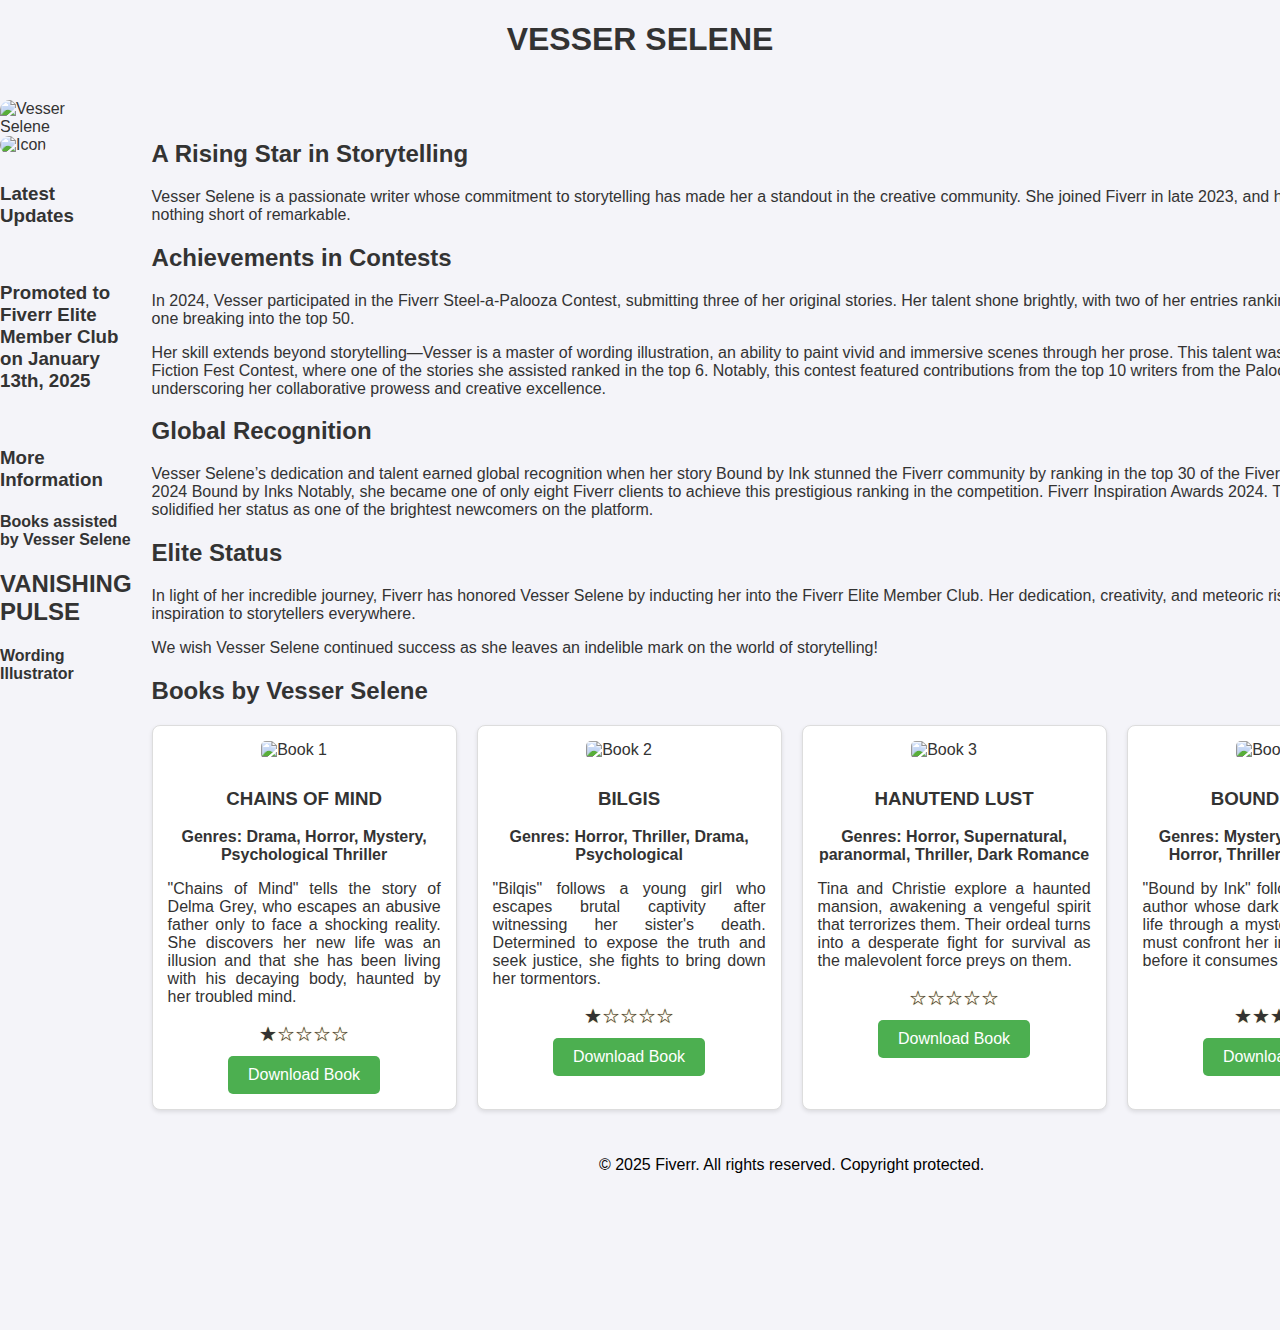
==== Index.html @ b791af52 "Index.html" ====
<!DOCTYPE html>
<html lang="en">
<head>
    <meta charset="UTF-8">
    <meta name="viewport" content="width=device-width, initial-scale=1.0">
    <title>Vesser Selene - Author</title>
    <style>
        body {
            font-family: Arial, sans-serif;
            margin: 0;
            padding: 0;
            display: flex;
            flex-direction: column;
            align-items: center;
            background-color: #f4f4f9;
            color: #333;
        }
        .container {
            max-width: 1800px;
            width: 100%;
            padding: 20px;
        }
        .profile {
            display: flex;
            align-items: flex-start;
            margin-bottom: 80px;
        }
        .profile img {
            width: 350px;
            height: auto;
            border-radius: 10px;
            margin-right: 20px;
            position: relative;
        }
        .profile .badge {
            position: absolute;
            top: 10px;
            left: 10px;
            background-color: gold;
            color: white;
            font-size: 14px;
            padding: 5px 10px;
            border-radius: 5px;
            box-shadow: 0 2px 4px rgba(0, 0, 0, 0.2);
        }
        .description {
            max-width: 600px;
        }
        .books {
            display: flex;
            flex-wrap: wrap;
            gap: 20px;
        }
           .books {
            display: flex;
            justify-content: space-between;
            gap: 20px;
            padding-bottom: 10px;
            flex-wrap: nowrap;
        }
        .book {
            background-color: white;
            border: 1px solid #ddd;
            border-radius: 8px;
            box-shadow: 0 2px 4px rgba(0, 0, 0, 0.1);
            width: 300px;
            padding: 15px;
            text-align: center;
        }
        .book img {
            width: 50%;
            height: auto;
            border-radius: 5px;
            margin-bottom: 10px;
        }
       .rating {
            color: ##04b976;
            font-size: 20px;
            margin-top: 5px;
            text-shadow: 0 0 1px rgba(184, 134, 11, 0.8);
			
			
			    }
        .download-btn {
            background-color: #4CAF50;
            color: white;
            padding: 10px 20px;
            text-decoration: none;
            border-radius: 5px;
            margin-top: 10px;
            display: inline-block;
        }
        .download-btn:hover {
            background-color: #45a049;
			
			
	
    }
</style>
       	<h1>  VESSER SELENE </h1> 
    </style>
    <script>
        function promptPassword(bookTitle) {
            var password = prompt("Enter password to download the book:");
            if (password === "0151") {
                window.location.href = bookTitle + ".pdf";  // Redirect to the book's PDF file
            } else {
                alert("Download restricted by the author at this moment");
            }
        }
    </script>
        
    </style>
</head>
<body>
    <div class="container">
        <div class="profile">
            <div>
                <img src="author-photo.jpg" alt="Vesser Selene">
         
				
				
				<img src="elite.png" alt="Icon" style="width: 350px; height: 200px; margin-bottom: 10px; class="highlight-blink"">
                <h3>  Latest Updates</h3>
				<br>
						<h3>  Promoted to Fiverr Elite Member Club on January 13th, 2025</h3>
						<br>
				<h3>  More Information</h3>
				
				<h4>  Books assisted by Vesser Selene</h4>
				
					
				<h2>VANISHING PULSE</h2>
				<h4>Wording Illustrator</h4>
				
            </div>
             <div class="container">
        <h2>A Rising Star in Storytelling</h2>
        <p>Vesser Selene is a passionate writer whose commitment to storytelling has made her a standout in the creative community. She joined <span class="highlight">Fiverr</span> in late 2023, and her journey has been nothing short of remarkable.</p>

        <h2>Achievements in Contests</h2>
        <p>In 2024, Vesser participated in the <span class="highlight">Fiverr Steel-a-Palooza Contest</span>, submitting three of her original stories. Her talent shone brightly, with two of her entries ranking in the top 100 and one breaking into the top 50.</p>

        <p>Her skill extends beyond storytelling—Vesser is a master of <span class="highlight">wording illustration</span>, an ability to paint vivid and immersive scenes through her prose. This talent was evident in the <span class="highlight">Fiverr Fiction Fest Contest</span>, where one of the stories she assisted ranked in the top 6. Notably, this contest featured contributions from the top 10 writers from the Palooza event, underscoring her collaborative prowess and creative excellence.</p>

        <h2>Global Recognition</h2>
        <p>Vesser Selene’s dedication and talent earned global recognition when her story Bound by Ink stunned the Fiverr community by ranking in the top 30 of the Fiverr Inspiration Awards 2024 <span class="highlight">Bound by Inks</span> Notably, she became one of only eight Fiverr clients to achieve this prestigious ranking in the competition. <span class="highlight">Fiverr Inspiration Awards 2024</span>. This accomplishment solidified her status as one of the brightest newcomers on the platform.</p>

        <h2>Elite Status</h2>
        <p>In light of her incredible journey, Fiverr has honored Vesser Selene by inducting her into the <span class="highlight">Fiverr Elite Member Club</span>. Her dedication, creativity, and meteoric rise serve as an inspiration to storytellers everywhere.</p>

        <p>We wish Vesser Selene continued success as she leaves an indelible mark on the world of storytelling!</p>

           <h2>Books by Vesser Selene</h2>
        <div class="books">
            <div class="book">
                <img src="book1.jpg" alt="Book 1">
                <h3>CHAINS OF MIND</h3>
				<strong>Genres: Drama, Horror, Mystery, Psychological Thriller</strong>
                <p style="text-align: justify;">"Chains of Mind" tells the story of Delma Grey, who escapes an abusive father only to face a shocking reality. She discovers her new life was an illusion and that she has been living with his decaying body, haunted by her troubled mind.</p>
                <div class="rating">★☆☆☆☆</div>
                <a href="#" class="download-btn" onclick="promptPassword('Chains_of_Mind')">Download Book</a>
            </div>
            <div class="book">
                <img src="book2.jpg" alt="Book 2">
                <h3>BILGIS</h3>
				<strong>Genres: Horror, Thriller, Drama, Psychological</strong>
               <p style="text-align: justify;">"Bilqis" follows a young girl who escapes brutal captivity after witnessing her sister's death. Determined to expose the truth and seek justice, she fights to bring down her tormentors.</p>
                <div class="rating">★☆☆☆☆</div>
                <a href="#" class="download-btn" onclick="promptPassword('Bilgis')">Download Book</a>
            </div>
            <div class="book">
                <img src="book3.jpg" alt="Book 3">
                <h3>HANUTEND LUST</h3>
				<strong>Genres: Horror, Supernatural, paranormal, Thriller, Dark Romance</strong>
                <p style="text-align: justify;">Tina and Christie explore a haunted mansion, awakening a vengeful spirit that terrorizes them. Their ordeal turns into a desperate fight for survival as the malevolent force preys on them.</p>
                <div class="rating">☆☆☆☆☆</div>
                <a href="#" class="download-btn" onclick="promptPassword('Hanutend_Lust')">Download Book</a>
            </div>
            <div class="book">
                <img src="book4.jpg" alt="Book 4">
                <h3>BOUND BY INK</h3>
				 <strong>Genres: Mystery, Psychological Horror, Thriller, Dark Fantasy</strong>
                <p style="text-align: justify;">"Bound by Ink" follows Jade, a young author whose dark creations come to life through a mysterious journal. She must confront her imagination's power before it consumes her
				<br><br>
				
				    </p>
                <div class="rating">★★★☆☆</div>
                <a href="#" class="download-btn" onclick="promptPassword('Bound_by_Ink')">Download Book</a>
				
				
            </div>
			
        </div>
		<footer>
    <div style="text-align: center; padding: 20px; ; color: Black;">
        <p>&copy; 2025 Fiverr. All rights reserved. Copyright protected.</p>
    </div>
</footer>
    </div>
	
	
</body>


</html>
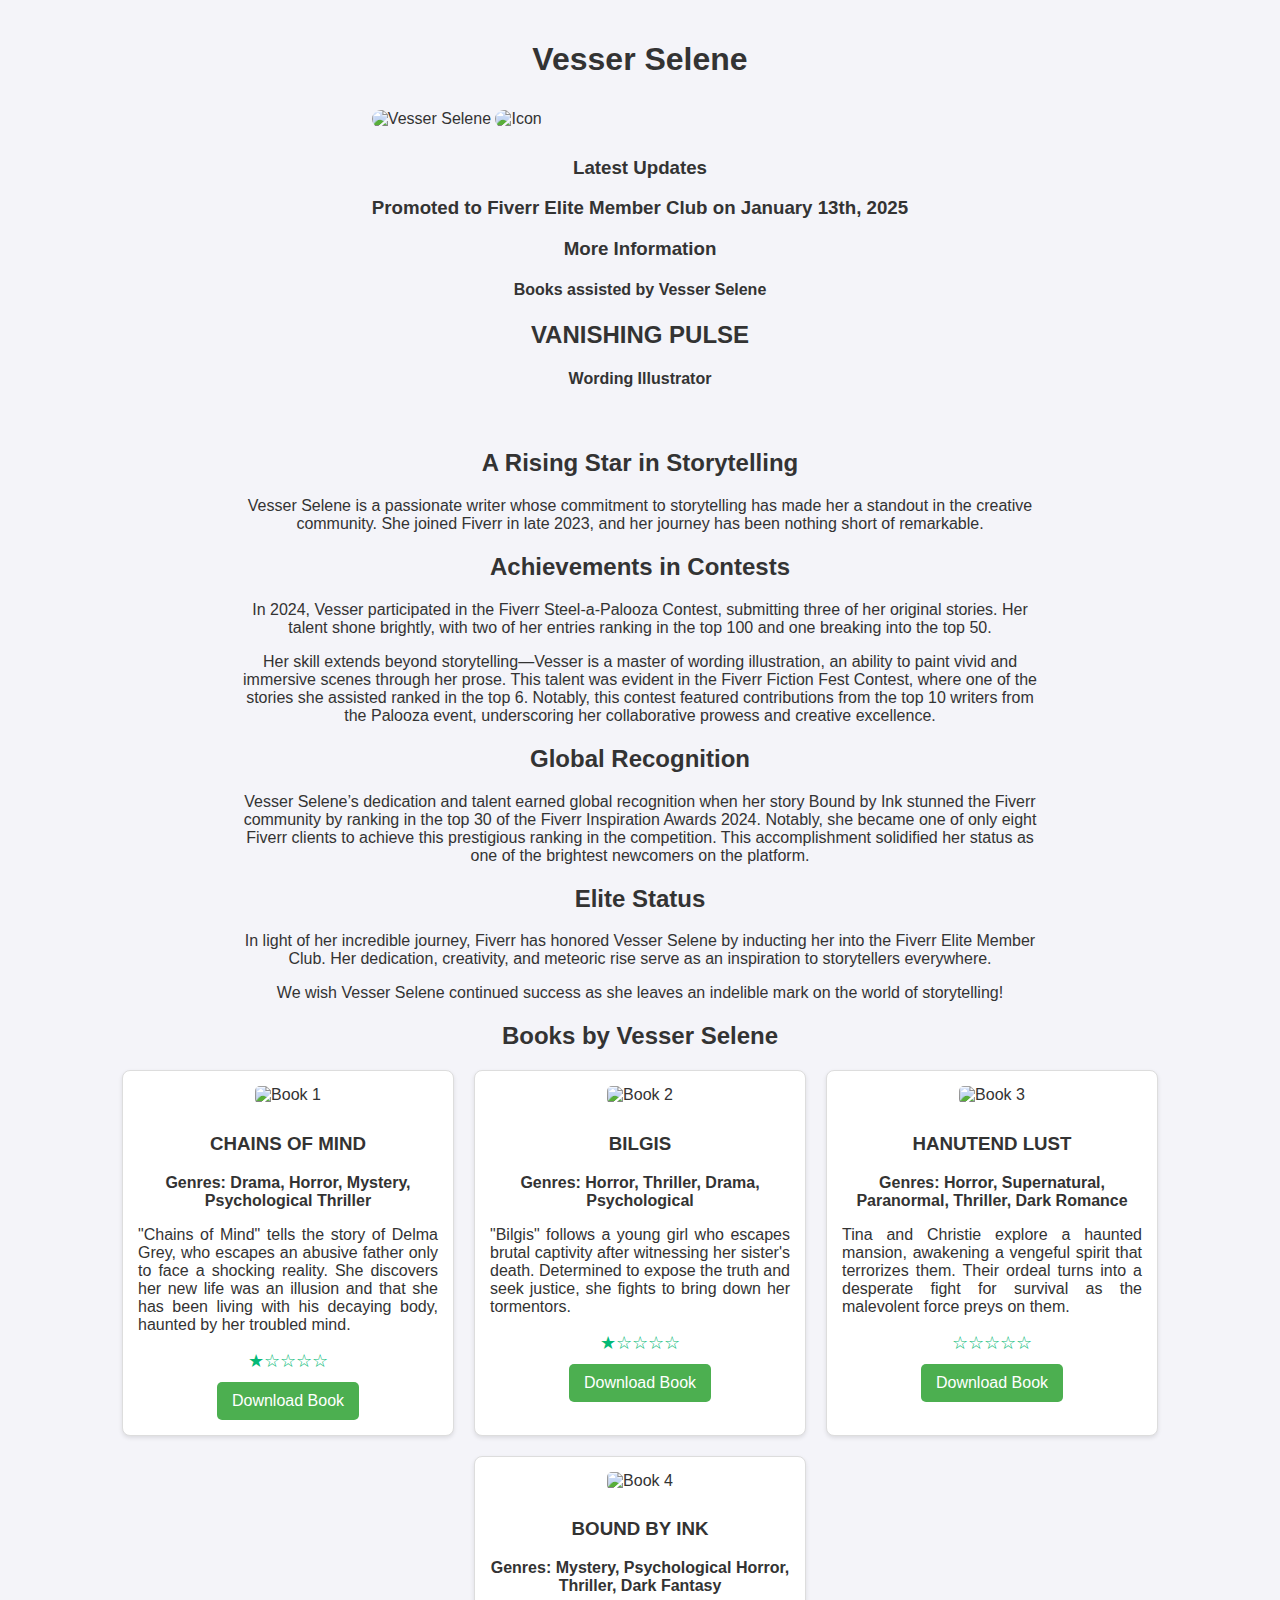
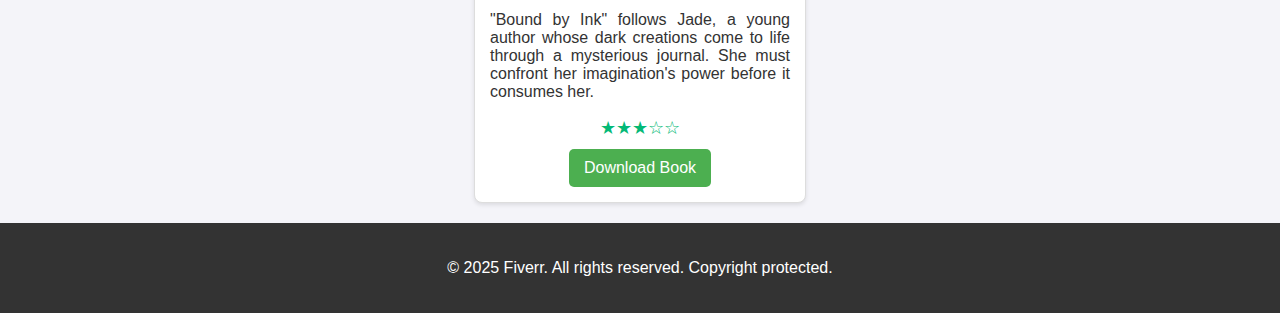
==== commit 0c0bbd32: "index.html" ====
--- a/Index.html
+++ b/Index.html
@@ -1,206 +1,202 @@
-<!DOCTYPE html>
-<html lang="en">
-<head>
-    <meta charset="UTF-8">
-    <meta name="viewport" content="width=device-width, initial-scale=1.0">
-    <title>Vesser Selene - Author</title>
-    <style>
-        body {
-            font-family: Arial, sans-serif;
-            margin: 0;
-            padding: 0;
-            display: flex;
-            flex-direction: column;
-            align-items: center;
-            background-color: #f4f4f9;
-            color: #333;
-        }
-        .container {
-            max-width: 1800px;
-            width: 100%;
-            padding: 20px;
-        }
-        .profile {
-            display: flex;
-            align-items: flex-start;
-            margin-bottom: 80px;
-        }
-        .profile img {
-            width: 350px;
-            height: auto;
-            border-radius: 10px;
-            margin-right: 20px;
-            position: relative;
-        }
-        .profile .badge {
-            position: absolute;
-            top: 10px;
-            left: 10px;
-            background-color: gold;
-            color: white;
-            font-size: 14px;
-            padding: 5px 10px;
-            border-radius: 5px;
-            box-shadow: 0 2px 4px rgba(0, 0, 0, 0.2);
-        }
-        .description {
-            max-width: 600px;
-        }
-        .books {
-            display: flex;
-            flex-wrap: wrap;
-            gap: 20px;
-        }
-           .books {
-            display: flex;
-            justify-content: space-between;
-            gap: 20px;
-            padding-bottom: 10px;
-            flex-wrap: nowrap;
-        }
-        .book {
-            background-color: white;
-            border: 1px solid #ddd;
-            border-radius: 8px;
-            box-shadow: 0 2px 4px rgba(0, 0, 0, 0.1);
-            width: 300px;
-            padding: 15px;
-            text-align: center;
-        }
-        .book img {
-            width: 50%;
-            height: auto;
-            border-radius: 5px;
-            margin-bottom: 10px;
-        }
-       .rating {
-            color: ##04b976;
-            font-size: 20px;
-            margin-top: 5px;
-            text-shadow: 0 0 1px rgba(184, 134, 11, 0.8);
-			
-			
-			    }
-        .download-btn {
-            background-color: #4CAF50;
-            color: white;
-            padding: 10px 20px;
-            text-decoration: none;
-            border-radius: 5px;
-            margin-top: 10px;
-            display: inline-block;
-        }
-        .download-btn:hover {
-            background-color: #45a049;
-			
-			
-	
-    }
-</style>
-       	<h1>  VESSER SELENE </h1> 
-    </style>
-    <script>
-        function promptPassword(bookTitle) {
-            var password = prompt("Enter password to download the book:");
-            if (password === "0151") {
-                window.location.href = bookTitle + ".pdf";  // Redirect to the book's PDF file
-            } else {
-                alert("Download restricted by the author at this moment");
-            }
-        }
-    </script>
-        
-    </style>
-</head>
-<body>
-    <div class="container">
-        <div class="profile">
-            <div>
-                <img src="author-photo.jpg" alt="Vesser Selene">
-         
-				
-				
-				<img src="elite.png" alt="Icon" style="width: 350px; height: 200px; margin-bottom: 10px; class="highlight-blink"">
-                <h3>  Latest Updates</h3>
-				<br>
-						<h3>  Promoted to Fiverr Elite Member Club on January 13th, 2025</h3>
-						<br>
-				<h3>  More Information</h3>
-				
-				<h4>  Books assisted by Vesser Selene</h4>
-				
-					
-				<h2>VANISHING PULSE</h2>
-				<h4>Wording Illustrator</h4>
-				
-            </div>
-             <div class="container">
-        <h2>A Rising Star in Storytelling</h2>
-        <p>Vesser Selene is a passionate writer whose commitment to storytelling has made her a standout in the creative community. She joined <span class="highlight">Fiverr</span> in late 2023, and her journey has been nothing short of remarkable.</p>
-
-        <h2>Achievements in Contests</h2>
-        <p>In 2024, Vesser participated in the <span class="highlight">Fiverr Steel-a-Palooza Contest</span>, submitting three of her original stories. Her talent shone brightly, with two of her entries ranking in the top 100 and one breaking into the top 50.</p>
-
-        <p>Her skill extends beyond storytelling—Vesser is a master of <span class="highlight">wording illustration</span>, an ability to paint vivid and immersive scenes through her prose. This talent was evident in the <span class="highlight">Fiverr Fiction Fest Contest</span>, where one of the stories she assisted ranked in the top 6. Notably, this contest featured contributions from the top 10 writers from the Palooza event, underscoring her collaborative prowess and creative excellence.</p>
-
-        <h2>Global Recognition</h2>
-        <p>Vesser Selene’s dedication and talent earned global recognition when her story Bound by Ink stunned the Fiverr community by ranking in the top 30 of the Fiverr Inspiration Awards 2024 <span class="highlight">Bound by Inks</span> Notably, she became one of only eight Fiverr clients to achieve this prestigious ranking in the competition. <span class="highlight">Fiverr Inspiration Awards 2024</span>. This accomplishment solidified her status as one of the brightest newcomers on the platform.</p>
-
-        <h2>Elite Status</h2>
-        <p>In light of her incredible journey, Fiverr has honored Vesser Selene by inducting her into the <span class="highlight">Fiverr Elite Member Club</span>. Her dedication, creativity, and meteoric rise serve as an inspiration to storytellers everywhere.</p>
-
-        <p>We wish Vesser Selene continued success as she leaves an indelible mark on the world of storytelling!</p>
-
-           <h2>Books by Vesser Selene</h2>
-        <div class="books">
-            <div class="book">
-                <img src="book1.jpg" alt="Book 1">
-                <h3>CHAINS OF MIND</h3>
-				<strong>Genres: Drama, Horror, Mystery, Psychological Thriller</strong>
-                <p style="text-align: justify;">"Chains of Mind" tells the story of Delma Grey, who escapes an abusive father only to face a shocking reality. She discovers her new life was an illusion and that she has been living with his decaying body, haunted by her troubled mind.</p>
-                <div class="rating">★☆☆☆☆</div>
-                <a href="#" class="download-btn" onclick="promptPassword('Chains_of_Mind')">Download Book</a>
-            </div>
-            <div class="book">
-                <img src="book2.jpg" alt="Book 2">
-                <h3>BILGIS</h3>
-				<strong>Genres: Horror, Thriller, Drama, Psychological</strong>
-               <p style="text-align: justify;">"Bilqis" follows a young girl who escapes brutal captivity after witnessing her sister's death. Determined to expose the truth and seek justice, she fights to bring down her tormentors.</p>
-                <div class="rating">★☆☆☆☆</div>
-                <a href="#" class="download-btn" onclick="promptPassword('Bilgis')">Download Book</a>
-            </div>
-            <div class="book">
-                <img src="book3.jpg" alt="Book 3">
-                <h3>HANUTEND LUST</h3>
-				<strong>Genres: Horror, Supernatural, paranormal, Thriller, Dark Romance</strong>
-                <p style="text-align: justify;">Tina and Christie explore a haunted mansion, awakening a vengeful spirit that terrorizes them. Their ordeal turns into a desperate fight for survival as the malevolent force preys on them.</p>
-                <div class="rating">☆☆☆☆☆</div>
-                <a href="#" class="download-btn" onclick="promptPassword('Hanutend_Lust')">Download Book</a>
-            </div>
-            <div class="book">
-                <img src="book4.jpg" alt="Book 4">
-                <h3>BOUND BY INK</h3>
-				 <strong>Genres: Mystery, Psychological Horror, Thriller, Dark Fantasy</strong>
-                <p style="text-align: justify;">"Bound by Ink" follows Jade, a young author whose dark creations come to life through a mysterious journal. She must confront her imagination's power before it consumes her
-				<br><br>
-				
-				    </p>
-                <div class="rating">★★★☆☆</div>
-                <a href="#" class="download-btn" onclick="promptPassword('Bound_by_Ink')">Download Book</a>
-				
-				
-            </div>
-			
-        </div>
-		<footer>
-    <div style="text-align: center; padding: 20px; ; color: Black;">
-        <p>&copy; 2025 Fiverr. All rights reserved. Copyright protected.</p>
-    </div>
-</footer>
-    </div>
-	
-	
-</body>
-
-
-</html>
+
+<!DOCTYPE html>
+<html lang="en">
+<head>
+    <meta charset="UTF-8">
+    <meta name="viewport" content="width=device-width, initial-scale=1.0">
+    <title>Vesser Selene - Author</title>
+    <style>
+        body {
+            font-family: Arial, sans-serif;
+            margin: 0;
+            padding: 0;
+            background-color: #f4f4f9;
+            color: #333;
+        }
+        .container {
+            max-width: 1200px;
+            width: 95%;
+            margin: 0 auto;
+            padding: 20px;
+        }
+        h1, h2, h3, h4 {
+            text-align: center;
+        }
+        .profile {
+            display: flex;
+            flex-wrap: wrap;
+            justify-content: center;
+            align-items: center;
+            margin-bottom: 40px;
+        }
+        .profile img {
+            width: 100%;
+            max-width: 350px;
+            border-radius: 10px;
+            margin: 10px 0;
+        }
+        .profile .badge {
+            position: absolute;
+            top: 10px;
+            left: 10px;
+            background-color: gold;
+            color: white;
+            font-size: 14px;
+            padding: 5px 10px;
+            border-radius: 5px;
+            box-shadow: 0 2px 4px rgba(0, 0, 0, 0.2);
+        }
+        .description {
+            text-align: center;
+            max-width: 800px;
+            margin: 0 auto;
+        }
+        .books {
+            display: flex;
+            flex-wrap: wrap;
+            justify-content: center;
+            gap: 20px;
+        }
+        .book {
+            background-color: white;
+            border: 1px solid #ddd;
+            border-radius: 8px;
+            box-shadow: 0 2px 4px rgba(0, 0, 0, 0.1);
+            width: 90%;
+            max-width: 300px;
+            padding: 15px;
+            text-align: center;
+        }
+        .book img {
+            width: 60%;
+            height: auto;
+            border-radius: 5px;
+            margin-bottom: 10px;
+        }
+        .rating {
+            color: #04b976;
+            font-size: 18px;
+            margin-top: 5px;
+        }
+        .download-btn {
+            background-color: #4CAF50;
+            color: white;
+            padding: 10px 15px;
+            text-decoration: none;
+            border-radius: 5px;
+            margin-top: 10px;
+            display: inline-block;
+        }
+        .download-btn:hover {
+            background-color: #45a049;
+        }
+        footer {
+            text-align: center;
+            padding: 20px;
+            background-color: #333;
+            color: white;
+        }
+        /* Responsive Design */
+        @media (max-width: 768px) {
+            .profile {
+                flex-direction: column;
+                text-align: center;
+            }
+            .profile img {
+                margin-bottom: 10px;
+            }
+        }
+        @media (max-width: 576px) {
+            .book {
+                width: 100%;
+            }
+            .description {
+                padding: 10px;
+            }
+        }
+    </style>
+    <script>
+        function promptPassword(bookTitle) {
+            var password = prompt("Enter password to download the book:");
+            if (password === "0151") {
+                window.location.href = bookTitle + ".pdf";  // Redirect to the book's PDF file
+            } else {
+                alert("Download restricted by the author at this moment.");
+            }
+        }
+    </script>
+</head>
+<body>
+    <div class="container">
+        <h1>Vesser Selene</h1>
+        <div class="profile">
+            <div>
+                <img src="author-photo.jpg" alt="Vesser Selene">
+                <img src="ELITE.png" alt="Icon" style="width: 100%; max-width: 350px; height: auto; margin-bottom: 10px;">
+                <h3>Latest Updates</h3>
+                <h3>Promoted to Fiverr Elite Member Club on January 13th, 2025</h3>
+                <h3>More Information</h3>
+                <h4>Books assisted by Vesser Selene</h4>
+                <h2>VANISHING PULSE</h2>
+                <h4>Wording Illustrator</h4>
+            </div>
+        </div>
+        <div class="description">
+            <h2>A Rising Star in Storytelling</h2>
+            <p>Vesser Selene is a passionate writer whose commitment to storytelling has made her a standout in the creative community. She joined <span class="highlight">Fiverr</span> in late 2023, and her journey has been nothing short of remarkable.</p>
+
+            <h2>Achievements in Contests</h2>
+            <p>In 2024, Vesser participated in the <span class="highlight">Fiverr Steel-a-Palooza Contest</span>, submitting three of her original stories. Her talent shone brightly, with two of her entries ranking in the top 100 and one breaking into the top 50.</p>
+
+            <p>Her skill extends beyond storytelling—Vesser is a master of <span class="highlight">wording illustration</span>, an ability to paint vivid and immersive scenes through her prose. This talent was evident in the <span class="highlight">Fiverr Fiction Fest Contest</span>, where one of the stories she assisted ranked in the top 6. Notably, this contest featured contributions from the top 10 writers from the Palooza event, underscoring her collaborative prowess and creative excellence.</p>
+
+            <h2>Global Recognition</h2>
+            <p>Vesser Selene’s dedication and talent earned global recognition when her story <span class="highlight">Bound by Ink</span> stunned the Fiverr community by ranking in the top 30 of the Fiverr Inspiration Awards 2024. Notably, she became one of only eight Fiverr clients to achieve this prestigious ranking in the competition. This accomplishment solidified her status as one of the brightest newcomers on the platform.</p>
+
+            <h2>Elite Status</h2>
+            <p>In light of her incredible journey, Fiverr has honored Vesser Selene by inducting her into the <span class="highlight">Fiverr Elite Member Club</span>. Her dedication, creativity, and meteoric rise serve as an inspiration to storytellers everywhere.</p>
+
+            <p>We wish Vesser Selene continued success as she leaves an indelible mark on the world of storytelling!</p>
+        </div>
+
+        <h2>Books by Vesser Selene</h2>
+        <div class="books">
+            <div class="book">
+                <img src="BOOK1.JPG" alt="Book 1">
+                <h3>CHAINS OF MIND</h3>
+                <strong>Genres: Drama, Horror, Mystery, Psychological Thriller</strong>
+                <p style="text-align: justify;">"Chains of Mind" tells the story of Delma Grey, who escapes an abusive father only to face a shocking reality. She discovers her new life was an illusion and that she has been living with his decaying body, haunted by her troubled mind.</p>
+                <div class="rating">★☆☆☆☆</div>
+                <a href="#" class="download-btn" onclick="promptPassword('Chains_of_Mind')">Download Book</a>
+            </div>
+            <div class="book">
+                <img src="BOOK2.JPG" alt="Book 2">
+                <h3>BILGIS</h3>
+                <strong>Genres: Horror, Thriller, Drama, Psychological</strong>
+                <p style="text-align: justify;">"Bilgis" follows a young girl who escapes brutal captivity after witnessing her sister's death. Determined to expose the truth and seek justice, she fights to bring down her tormentors.</p>
+                <div class="rating">★☆☆☆☆</div>
+                <a href="#" class="download-btn" onclick="promptPassword('Bilgis')">Download Book</a>
+            </div>
+            <div class="book">
+                <img src="BOOK3.JPG" alt="Book 3">
+                <h3>HANUTEND LUST</h3>
+                <strong>Genres: Horror, Supernatural, Paranormal, Thriller, Dark Romance</strong>
+                <p style="text-align: justify;">Tina and Christie explore a haunted mansion, awakening a vengeful spirit that terrorizes them. Their ordeal turns into a desperate fight for survival as the malevolent force preys on them.</p>
+                <div class="rating">☆☆☆☆☆</div>
+                <a href="#" class="download-btn" onclick="promptPassword('Hanutend_Lust')">Download Book</a>
+            </div>
+            <div class="book">
+                <img src="BOOK4.JPG" alt="Book 4">
+                <h3>BOUND BY INK</h3>
+                <strong>Genres: Mystery, Psychological Horror, Thriller, Dark Fantasy</strong>
+                <p style="text-align: justify;">"Bound by Ink" follows Jade, a young author whose dark creations come to life through a mysterious journal. She must confront her imagination's power before it consumes her.</p>
+                <div class="rating">★★★☆☆</div>
+                <a href="#" class="download-btn" onclick="promptPassword('Bound_by_Ink')">Download Book</a>
+            </div>
+        </div>
+    </div>
+    <footer>
+        <p>&copy; 2025 Fiverr. All rights reserved. Copyright protected.</p>
+    </footer>
+</body>
+</html>